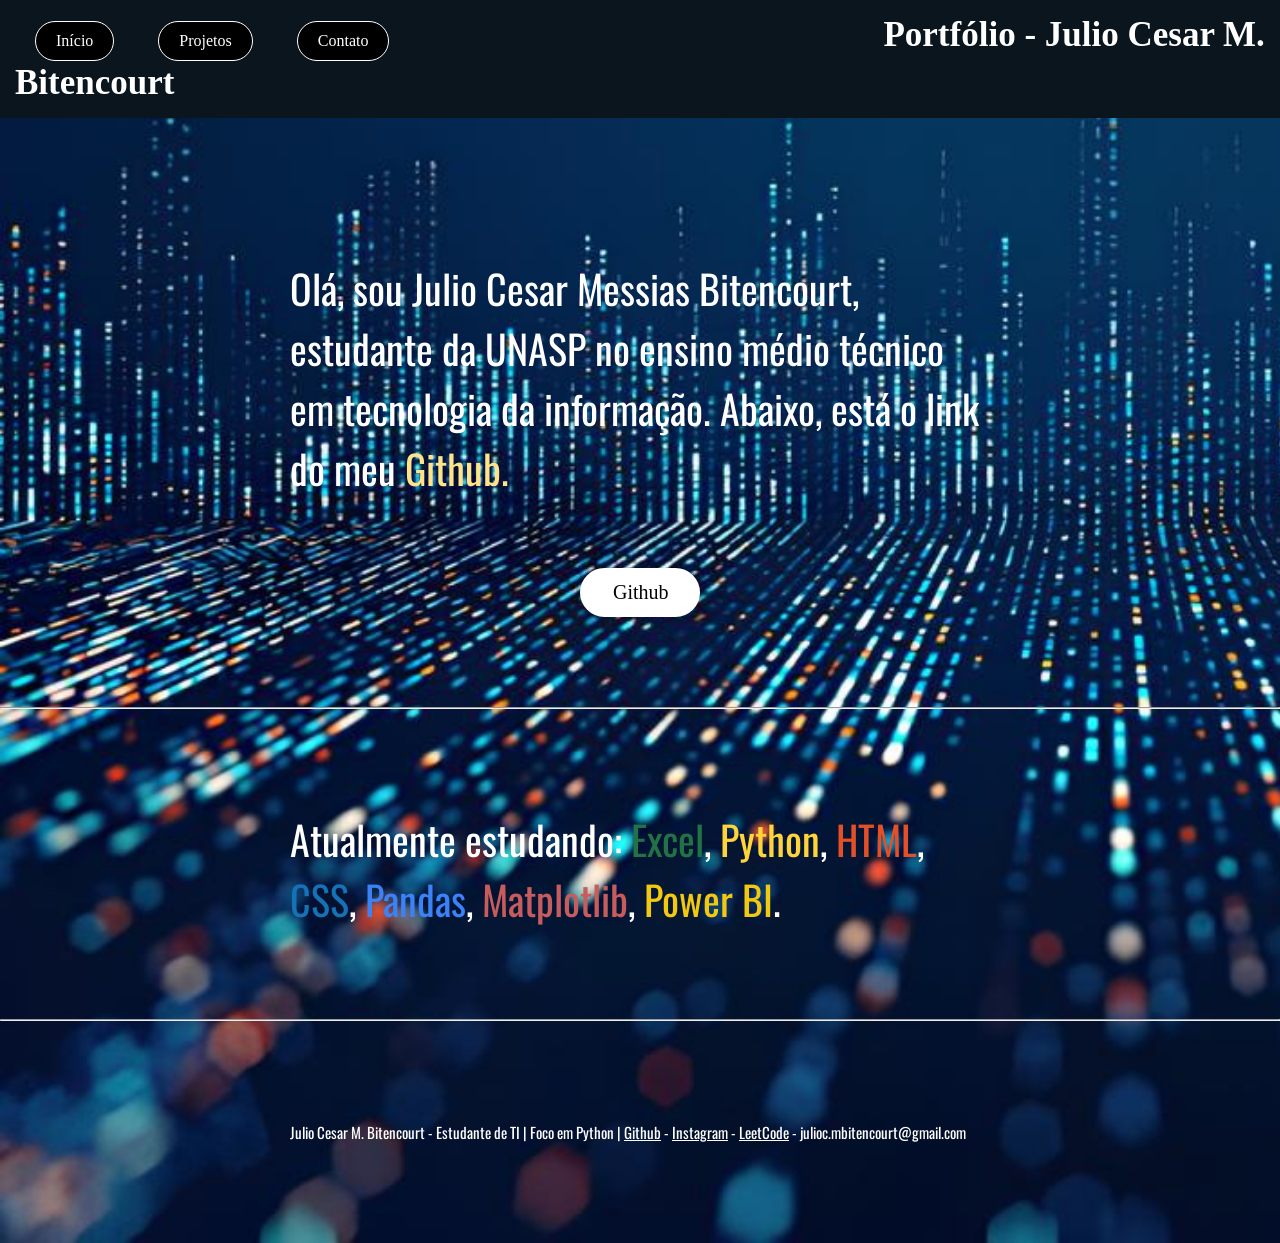
==== index.html @ 2b357477 "first commit" ====
<!DOCTYPE html>
<html lang="en">
<head>
    <meta charset="UTF-8">
    <meta name="viewport" content="width=device-width, initial-scale=1.0">
    <link rel="stylesheet" href="./styles/style.css">
    <link rel="preconnect" href="https://fonts.googleapis.com">
    <link rel="preconnect" href="https://fonts.gstatic.com" crossorigin>
    <link href="https://fonts.googleapis.com/css2?family=Lora:ital,wght@0,400..700;1,400..700&family=Oswald:wght@200..700&family=Outfit:wght@100..900&display=swap" rel="stylesheet">
    <title>Portfólio - Jcmb</title>
</head>
<body>
    <header>
        <nav>
            <a href="./index.html">Início</a>
            <a href="./Pages/projetos.html">Projetos</a>
            <a href="./Pages/contato.html">Contato</a>
            <h1>Portfólio - Julio Cesar M. Bitencourt</h1>
        </nav>
    </header>
    <main>
        <p class="principal">
            Olá, sou Julio Cesar Messias Bitencourt, estudante da UNASP no ensino médio técnico em tecnologia da informação.
            Abaixo, está o link do meu <a href="https://github.com/Jcmb1of1">Github.</a>
        </p>
        <a href="https://github.com/Jcmb1of1" class="Github">Github</a>
        <hr>
        <p>
            Atualmente estudando: <span class="Excel">Excel</span>, <span class="Python">Python</span>,
            <span class="HTML">HTML</span>, <span class="CSS">CSS</span>, <span class="Pandas">Pandas</span>, <span class="Matplotlib">Matplotlib</span>, <span class="Power_BI">Power BI</span>.
        </p>
    </main>
    <hr>
    <footer>
        <p class="ultimo_p">Julio Cesar M. Bitencourt - Estudante de TI | Foco em Python | <a href="https://github.com/Jcmb1of1">Github</a> - <a href="https://www.instagram.com/jcmb1of1/">Instagram</a> - <a href="https://leetcode.com/u/Julio_Bitencourt/">LeetCode</a> - julioc.mbitencourt@gmail.com</p>
    </footer>
</body>
</html>
---- styles/style.css ----
*{
    padding: 0;
    margin: 0;
    box-sizing: border-box;
}
body{
    background-image: url(./istockphoto-2161298305-612x612.jpg);
    background-repeat: no-repeat;
    background-size: cover;
}
nav a {
    border: 1px solid white;
    padding: 10px 20px;
    margin: 2px 20px;
    text-decoration: none;
    color: white;
    background-color: black;
    border-radius: 30px;
    display: inline-block;
}
header{
    background-color: #0A151E;
    padding: 15px;
}
h1 {
    font-size: 35px;
    color: white;
    display: inline;
    margin-left: 470px;
}
.principal {
    margin-top: 140px;
    margin-inline: auto;
    font-size: 40px;
    color: white;
    width: 700px;
    font-family: "Oswald", serif;
    a{
        color: #FFE38A;
        text-decoration: none;
    }
}
p{
    margin-top: 100px;
    margin-inline: auto;
    font-size: 40px;
    color: white;
    width: 700px;
    font-family: "Oswald", serif;
    margin-bottom: 50px;
}
.Github {
    display: block;
    margin-inline: auto;
    font-size: 20px;
    text-decoration: none;
    border: 3px solid white;
    color: black;
    background-color: white;
    border-radius: 30px;
    padding: 10px 30px;
    margin-top: 70px;
    width: 120px;
}
.Excel{
    color: #217346;
}
.Python{
    color: #FFD43B;
}
.HTML {
    color: #E34F26;
}
.CSS{
    color: #1572B6;
}
.Matplotlib{
    color: #C75C5C;
}
.Pandas{
    color: #3B82F6;
}
.Power_BI{
    color: #F2C811;
}
hr{
    margin-top: 90px;
}
.ultimo_p{
    font-size: 15px;
    a{
        color: white;
    }
    margin-bottom: 100px;
}
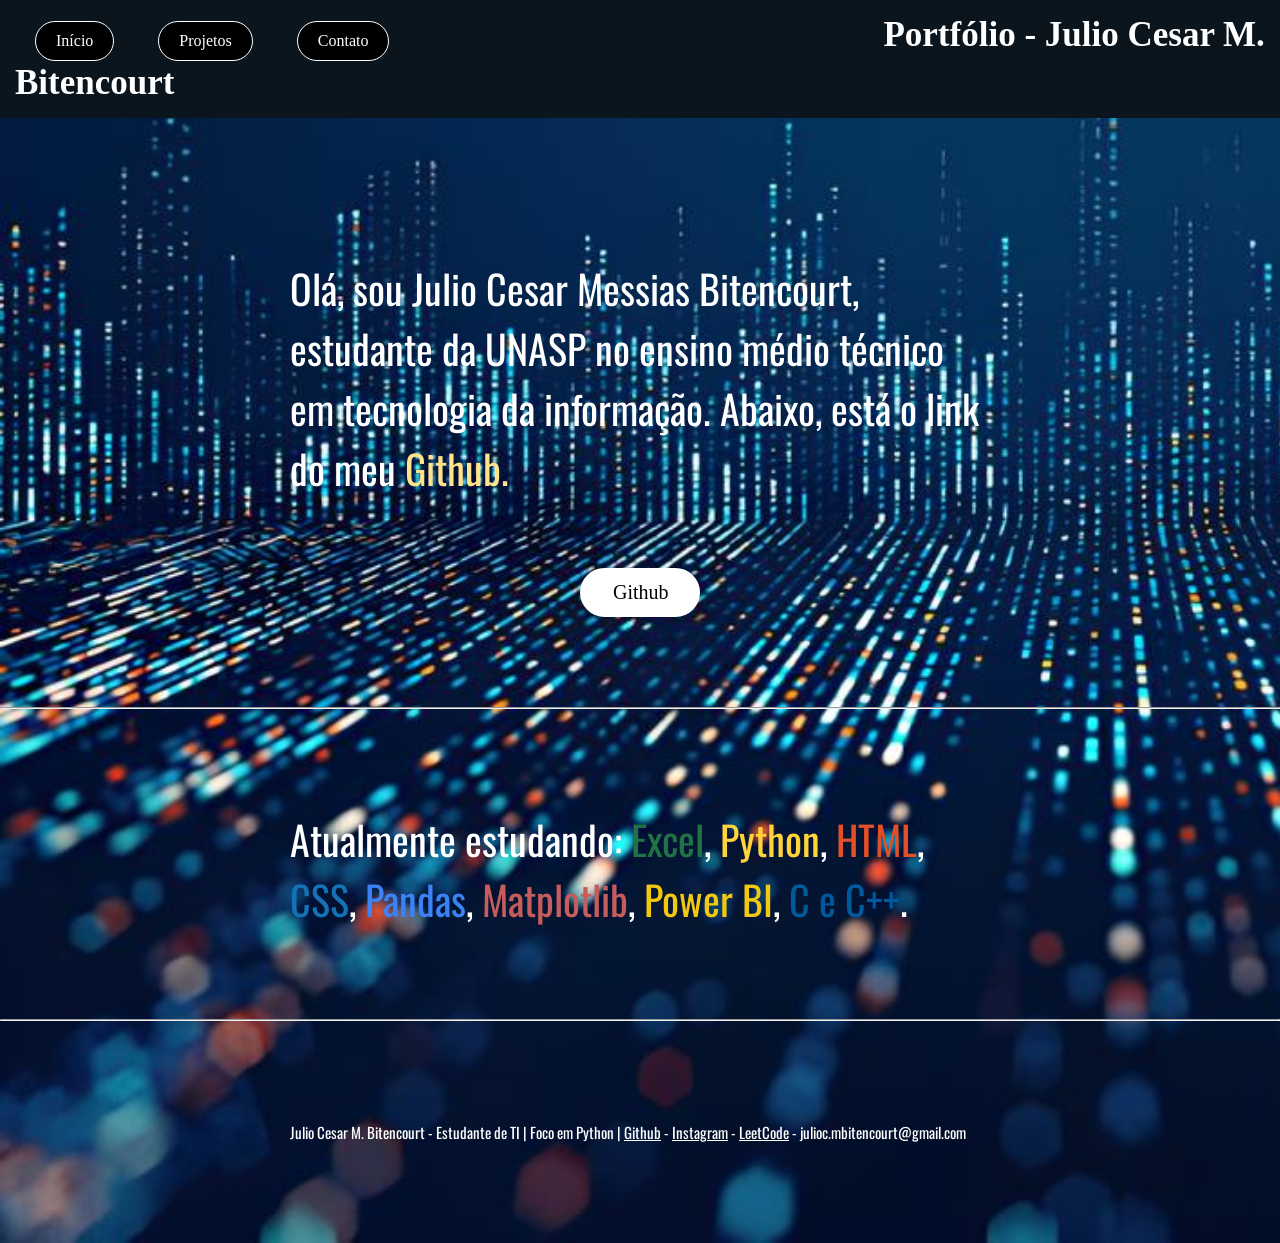
==== commit eda987de: "Atualização no index e no css do index" ====
--- a/index.html
+++ b/index.html
@@ -27,7 +27,7 @@
         <hr>
         <p>
             Atualmente estudando: <span class="Excel">Excel</span>, <span class="Python">Python</span>,
-            <span class="HTML">HTML</span>, <span class="CSS">CSS</span>, <span class="Pandas">Pandas</span>, <span class="Matplotlib">Matplotlib</span>, <span class="Power_BI">Power BI</span>.
+            <span class="HTML">HTML</span>, <span class="CSS">CSS</span>, <span class="Pandas">Pandas</span>, <span class="Matplotlib">Matplotlib</span>, <span class="Power_BI">Power BI</span>, <span class="C_CPP">C e C++</span>.
         </p>
     </main>
     <hr>
--- a/styles/style.css
+++ b/styles/style.css
@@ -92,4 +92,7 @@
         color: white;
     }
     margin-bottom: 100px;
+}
+.C_CPP{
+    color: #00599C;
 }
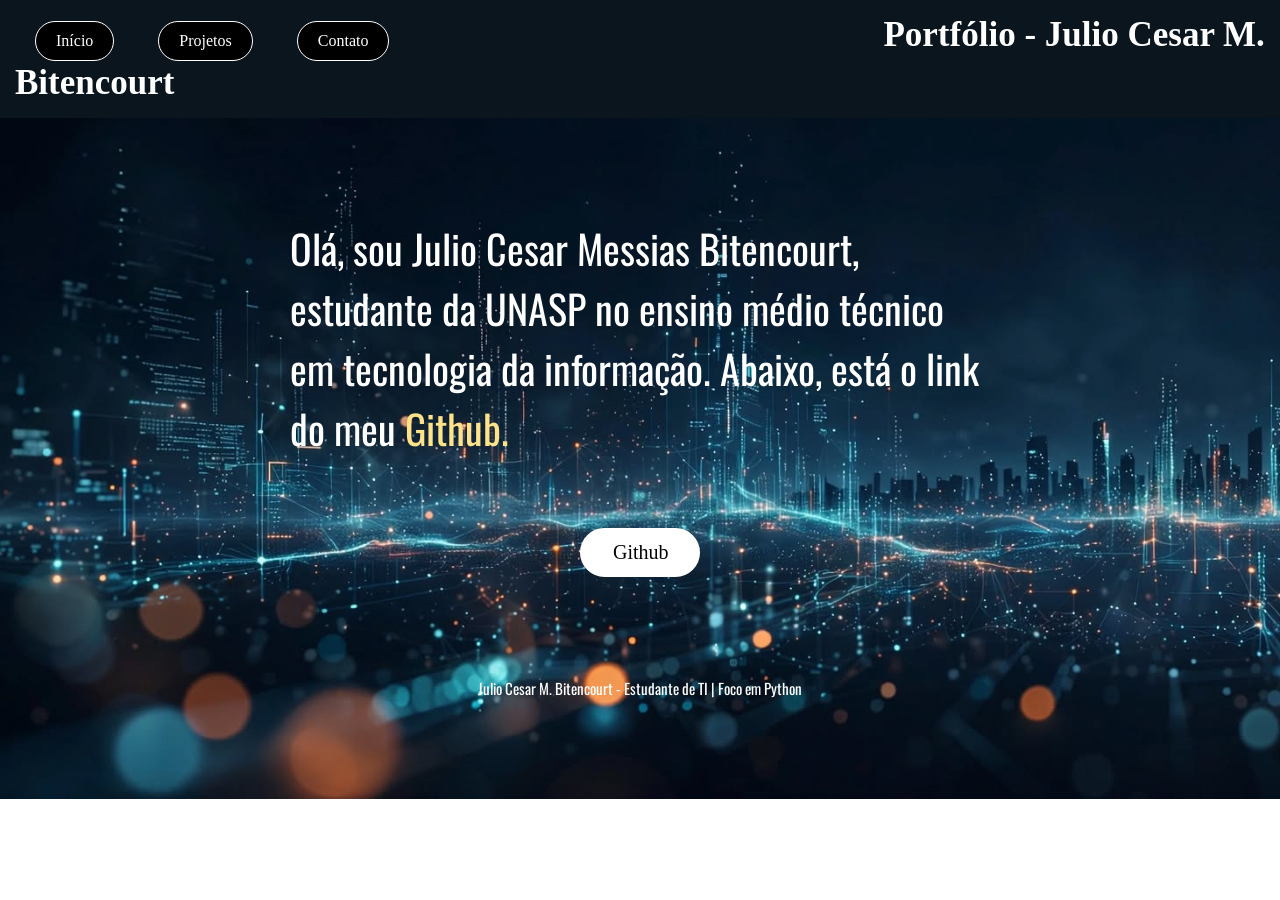
==== commit 973c03e9: "refactor: reorganizei o HTML do index, projetos e do contato, além de mudar o fundo das páginas" ====
--- a/index.html
+++ b/index.html
@@ -24,15 +24,11 @@
             Abaixo, está o link do meu <a href="https://github.com/Jcmb1of1">Github.</a>
         </p>
         <a href="https://github.com/Jcmb1of1" class="Github">Github</a>
-        <hr>
-        <p>
-            Atualmente estudando: <span class="Excel">Excel</span>, <span class="Python">Python</span>,
-            <span class="HTML">HTML</span>, <span class="CSS">CSS</span>, <span class="Pandas">Pandas</span>, <span class="Matplotlib">Matplotlib</span>, <span class="Power_BI">Power BI</span>, <span class="C_CPP">C e C++</span>.
-        </p>
+
     </main>
-    <hr>
+
     <footer>
-        <p class="ultimo_p">Julio Cesar M. Bitencourt - Estudante de TI | Foco em Python | <a href="https://github.com/Jcmb1of1">Github</a> - <a href="https://www.instagram.com/jcmb1of1/">Instagram</a> - <a href="https://leetcode.com/u/Julio_Bitencourt/">LeetCode</a> - julioc.mbitencourt@gmail.com</p>
+        <p class="ultimo_p">Julio Cesar M. Bitencourt - Estudante de TI | Foco em Python 
     </footer>
 </body>
 </html>
--- a/styles/style.css
+++ b/styles/style.css
@@ -4,7 +4,7 @@
     box-sizing: border-box;
 }
 body{
-    background-image: url(./istockphoto-2161298305-612x612.jpg);
+    background-image: url(../assets/image_20260926_161325.jpg);
     background-repeat: no-repeat;
     background-size: cover;
 }
@@ -29,7 +29,7 @@
     margin-left: 470px;
 }
 .principal {
-    margin-top: 140px;
+    margin-top: 100px;
     margin-inline: auto;
     font-size: 40px;
     color: white;
@@ -62,37 +62,13 @@
     margin-top: 70px;
     width: 120px;
 }
-.Excel{
-    color: #217346;
-}
-.Python{
-    color: #FFD43B;
-}
-.HTML {
-    color: #E34F26;
-}
-.CSS{
-    color: #1572B6;
-}
-.Matplotlib{
-    color: #C75C5C;
-}
-.Pandas{
-    color: #3B82F6;
-}
-.Power_BI{
-    color: #F2C811;
-}
-hr{
-    margin-top: 90px;
-}
+
 .ultimo_p{
     font-size: 15px;
     a{
         color: white;
     }
     margin-bottom: 100px;
+    margin-inline: auto;
+    width: fit-content;
 }
-.C_CPP{
-    color: #00599C;
-}
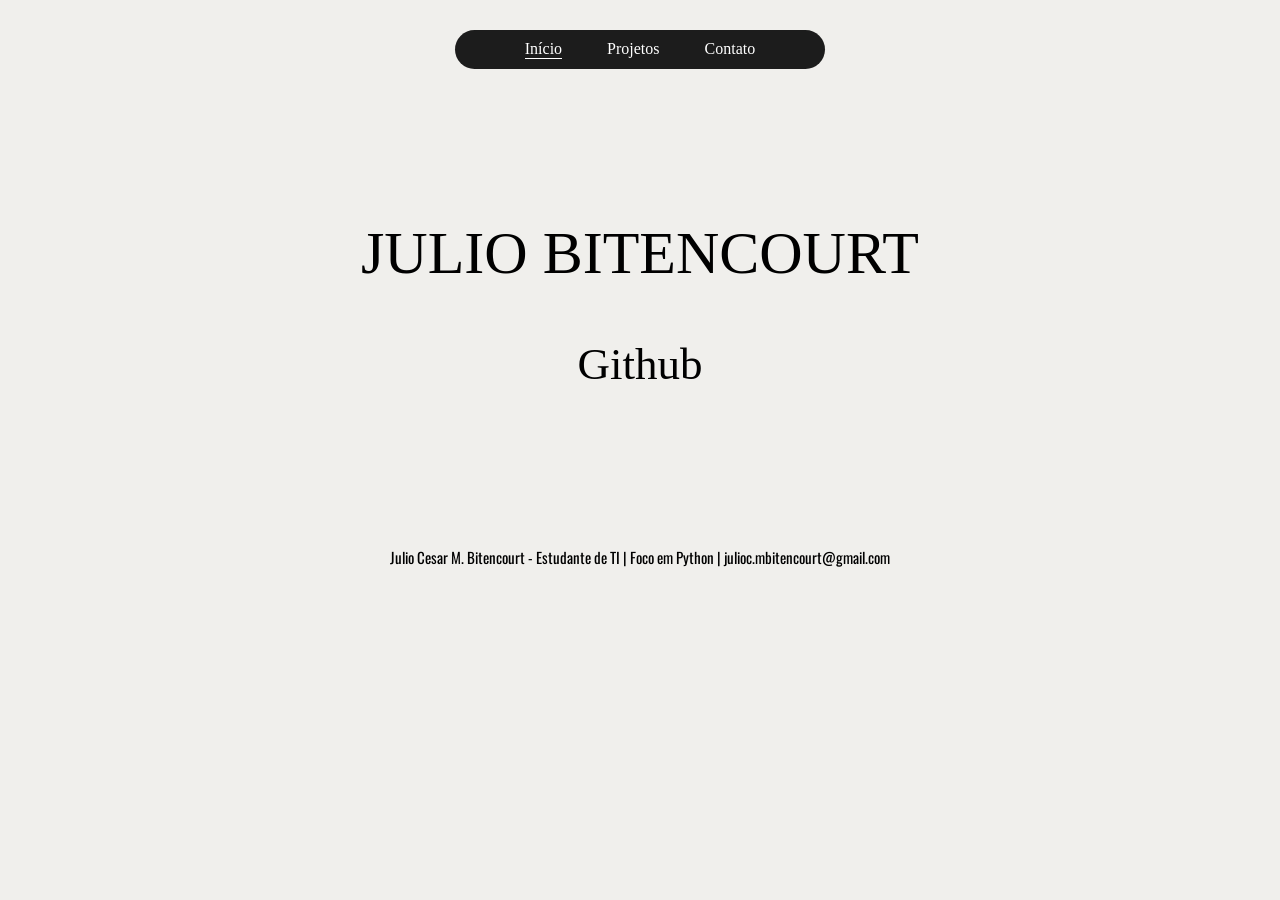
==== commit f5c27dd8: "refactor: muda o estilo inteiro da página" ====
--- a/index.html
+++ b/index.html
@@ -7,28 +7,29 @@
     <link rel="preconnect" href="https://fonts.googleapis.com">
     <link rel="preconnect" href="https://fonts.gstatic.com" crossorigin>
     <link href="https://fonts.googleapis.com/css2?family=Lora:ital,wght@0,400..700;1,400..700&family=Oswald:wght@200..700&family=Outfit:wght@100..900&display=swap" rel="stylesheet">
+    <link rel="preconnect" href="https://fonts.googleapis.com">
+    <link rel="preconnect" href="https://fonts.gstatic.com" crossorigin>
+    <link href="https://fonts.googleapis.com/css2?family=Lora:ital,wght@0,400..700;1,400..700&family=Oswald:wght@200..700&family=Outfit:wght@100..900&family=Tiny5+Duo:ital,wght@0,100..900;1,100..900&display=swap" rel="stylesheet">
     <title>Portfólio - Jcmb</title>
 </head>
 <body>
     <header>
         <nav>
-            <a href="./index.html">Início</a>
+            <a class="atual" href="./index.html">Início</a>
             <a href="./Pages/projetos.html">Projetos</a>
             <a href="./Pages/contato.html">Contato</a>
-            <h1>Portfólio - Julio Cesar M. Bitencourt</h1>
         </nav>
     </header>
     <main>
         <p class="principal">
-            Olá, sou Julio Cesar Messias Bitencourt, estudante da UNASP no ensino médio técnico em tecnologia da informação.
-            Abaixo, está o link do meu <a href="https://github.com/Jcmb1of1">Github.</a>
+            JULIO BITENCOURT
         </p>
         <a href="https://github.com/Jcmb1of1" class="Github">Github</a>
 
     </main>
 
     <footer>
-        <p class="ultimo_p">Julio Cesar M. Bitencourt - Estudante de TI | Foco em Python 
+        <p class="ultimo_p">Julio Cesar M. Bitencourt - Estudante de TI | Foco em Python | julioc.mbitencourt@gmail.com 
     </footer>
 </body>
 </html>
--- a/styles/style.css
+++ b/styles/style.css
@@ -3,24 +3,41 @@
     margin: 0;
     box-sizing: border-box;
 }
+:root{
+    --cor_header: #1C1C1C;
+    --fonte_texto: "Tiny5 Duo";
+}
 body{
-    background-image: url(../assets/image_20260926_161325.jpg);
-    background-repeat: no-repeat;
-    background-size: cover;
+    background: #F0EFEC;
 }
 nav a {
-    border: 1px solid white;
-    padding: 10px 20px;
-    margin: 2px 20px;
     text-decoration: none;
     color: white;
-    background-color: black;
-    border-radius: 30px;
-    display: inline-block;
+    cursor: pointer;
+    border-bottom: 1px solid transparent;
 }
+
+nav a:hover{
+    border-bottom-color: white;
+}
+
+.atual{
+    border-bottom-color: white;
+}
+
+nav{
+    display: flex;
+    justify-content: center;
+    gap: 45px;
+}
+
 header{
-    background-color: #0A151E;
-    padding: 15px;
+    margin-top: 30px;
+    background-color: var(--cor_header);
+    padding: 10px 70px;
+    border-radius: 40px;
+    max-width: fit-content;
+    margin-inline: auto;
 }
 h1 {
     font-size: 35px;
@@ -28,18 +45,7 @@
     display: inline;
     margin-left: 470px;
 }
-.principal {
-    margin-top: 100px;
-    margin-inline: auto;
-    font-size: 40px;
-    color: white;
-    width: 700px;
-    font-family: "Oswald", serif;
-    a{
-        color: #FFE38A;
-        text-decoration: none;
-    }
-}
+
 p{
     margin-top: 100px;
     margin-inline: auto;
@@ -52,23 +58,36 @@
 .Github {
     display: block;
     margin-inline: auto;
-    font-size: 20px;
+    font-size: 45px;
     text-decoration: none;
-    border: 3px solid white;
+    max-width: fit-content;
     color: black;
-    background-color: white;
-    border-radius: 30px;
-    padding: 10px 30px;
-    margin-top: 70px;
-    width: 120px;
+    font-family: var(--fonte_texto);
+    border-bottom: 6px solid transparent;
+    margin-top: 50px;
+}
+
+.Github:hover{
+    border-bottom-color: black;
 }
 
 .ultimo_p{
     font-size: 15px;
-    a{
-        color: white;
-    }
+    color: black;
     margin-bottom: 100px;
     margin-inline: auto;
-    width: fit-content;
+    max-width: fit-content;
+    font-size: 15px;
+    margin-top: 150px;
 }
+
+.principal{
+    color: black;
+    margin-inline: auto;
+    font-size: 60px;
+    max-height: fit-content;
+    max-width: fit-content;
+    font-family: var(--fonte_texto);
+    margin-top: 150px;
+}
+
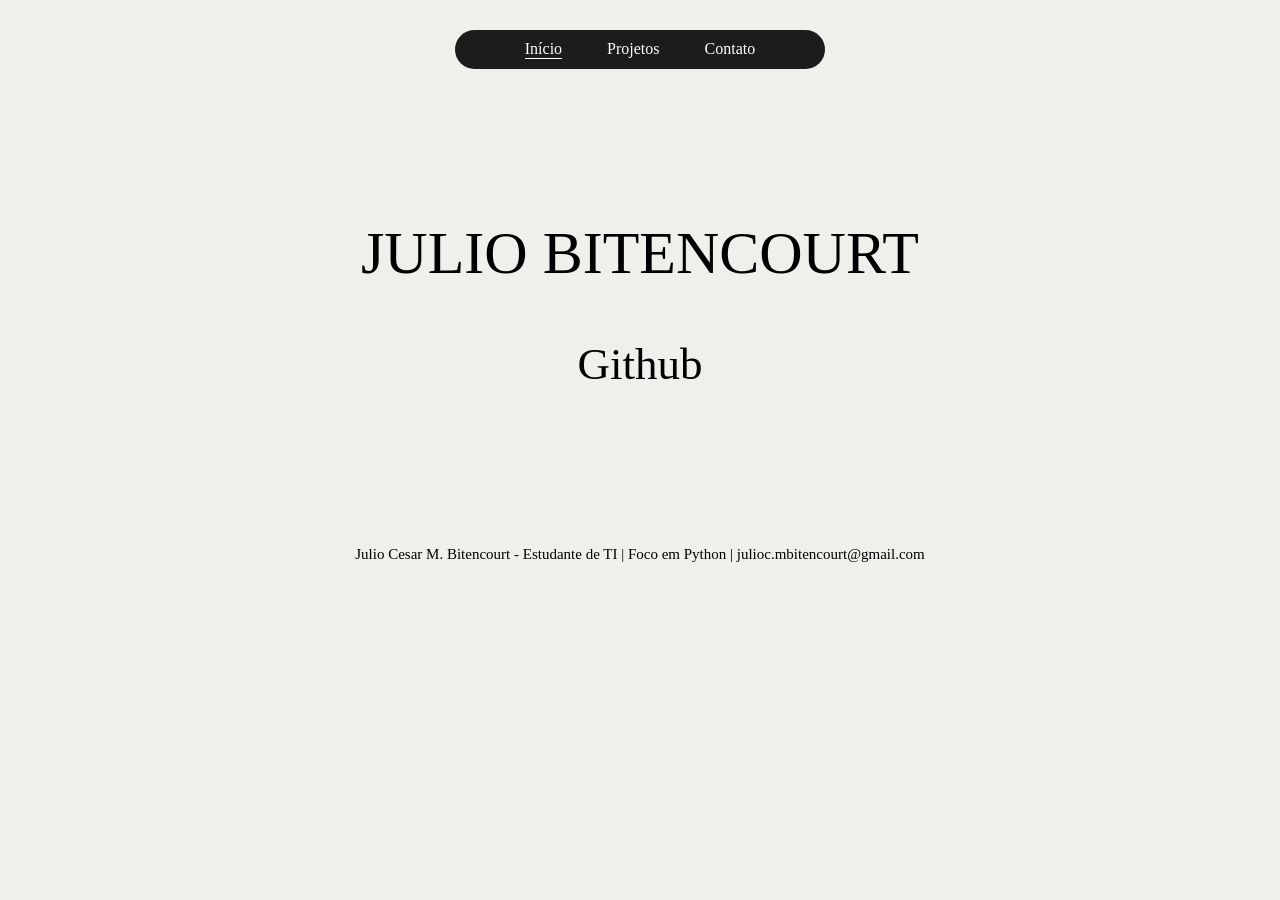
==== commit 8cf1a4c1: "refactor: altera completamene o estilo dá página de contato e mais algumas correções" ====
--- a/index.html
+++ b/index.html
@@ -3,6 +3,9 @@
 <head>
     <meta charset="UTF-8">
     <meta name="viewport" content="width=device-width, initial-scale=1.0">
+    <link rel="preconnect" href="https://fonts.googleapis.com">
+    <link rel="preconnect" href="https://fonts.gstatic.com" crossorigin>
+    <link href="https://fonts.googleapis.com/css2?family=Lora:ital,wght@0,400..700;1,400..700&family=Oswald:wght@200..700&family=Outfit:wght@100..900&family=Redaction+50:ital,wght@0,400;0,700;1,400&family=Tiny5+Duo:ital,wght@0,100..900;1,100..900&display=swap" rel="stylesheet">
     <link rel="stylesheet" href="./styles/style.css">
     <link rel="preconnect" href="https://fonts.googleapis.com">
     <link rel="preconnect" href="https://fonts.gstatic.com" crossorigin>
--- a/styles/style.css
+++ b/styles/style.css
@@ -72,13 +72,13 @@
 }
 
 .ultimo_p{
-    font-size: 15px;
     color: black;
     margin-bottom: 100px;
     margin-inline: auto;
     max-width: fit-content;
     font-size: 15px;
     margin-top: 150px;
+    font-family: "Redaction 50";
 }
 
 .principal{
